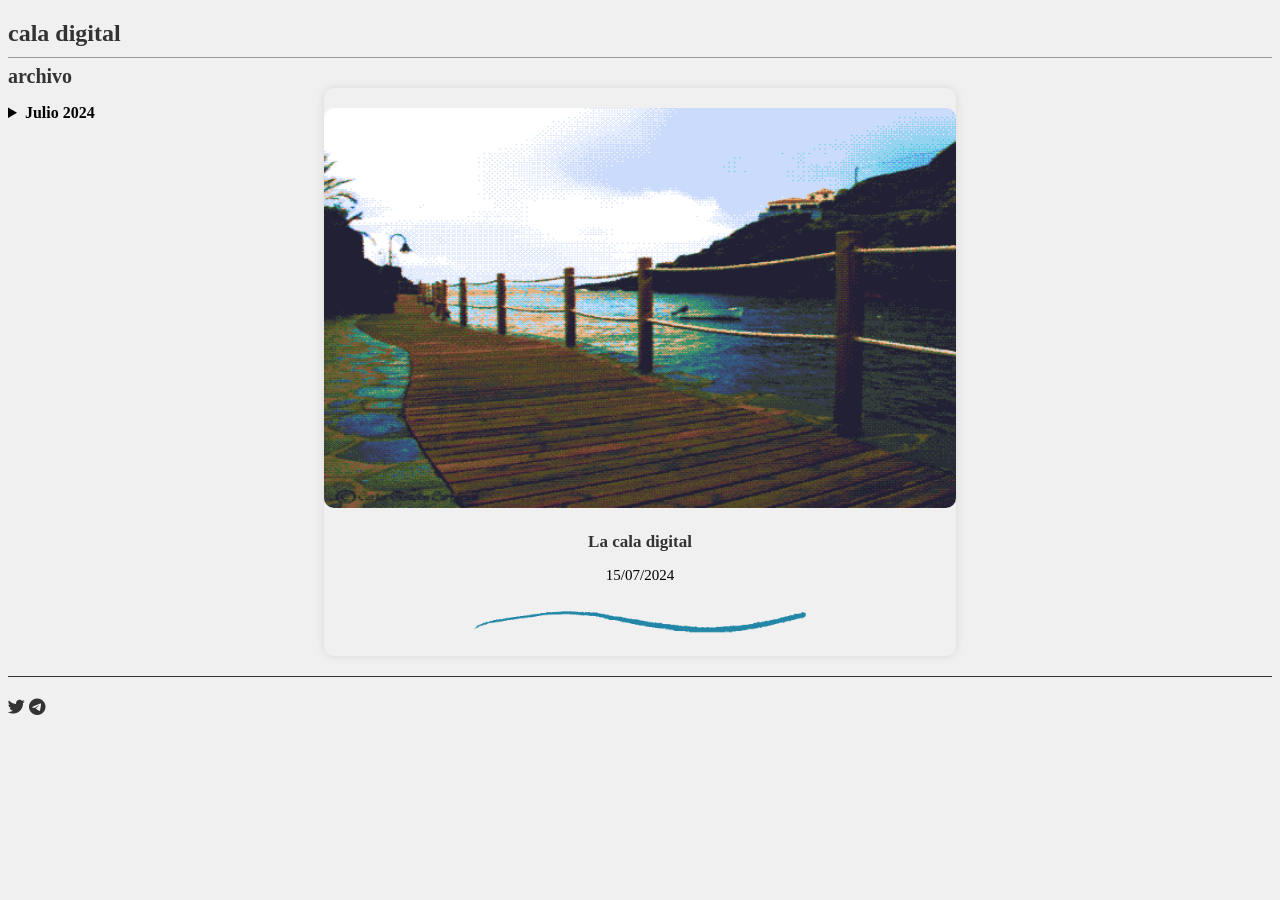
==== index.html @ 635a2b81 "Merge branch 'develop'" ====
<!DOCTYPE html>
<html lang="es">

<head>
    <meta charset="UTF-8">
    <meta name="viewport" content="width=device-width, initial-scale=1.0">
    <link rel="stylesheet" href="fonts.css">
    <link rel="stylesheet" href="styles.css">
    <link rel="stylesheet" href="https://cdnjs.cloudflare.com/ajax/libs/font-awesome/6.0.0-beta3/css/all.min.css">
    <title>__cala digital</title>
    <link rel="icon" href="./icon.png" type="image/png">
    <!-- Cambia "ruta/al/tu/icono.png" por la ruta de tu propio icono -->

</head>

<body>
    <div class="header">
        <h1>
            <a href="./index.html">cala digital</a>
        </h1>
    </div>
    <div class="left-column">
        <h2 class="archive-toggle">archivo</h2>
        <ul class="archives">
            <li>
                <details>
                    <summary>Julio 2024</summary>
                    <ul>
                        <li><a href="./textos/caladigital/index.html">La cala digital</a></li>
                        <!-- Agregar más artículos según sea necesario -->
                    </ul>
                </details>
            </li>
            <!-- Repetir para más meses -->
        </ul>
    </div>

    <!-- <div class="pagination">
        <button class="prev">Anterior</button>
        <button class="next">Siguiente</button>
    </div> -->
    
    <div class="container">
       
        <ul id="article-list">

            <li>
                <a href="./textos/caladigital/index.html">
                    <img src="./textos/caladigital/portada.jpg">
                    <h2>La cala digital</h2>
                </a>
                <p>15/07/2024</p>
            </li>
            <!-- repetir por cada articulo.... -->
        </ul>
    </div>
    
    
    
    <div class="redes">
        <h2>
            <a href="https://x.com/fludens_"><i class="fa-brands fa-twitter"></i></a>
            <a href="https://t.me/fludens"><i class="fa-brands fa-telegram"></i></a>
        </h2>
    </div>
    <script src="scripts.js"></script>
</body>

</html>
---- fonts.css ----
@font-face {
    font-family: 'dogica';
    src: url('fonts/dogica.ttf') format('truetype');
    font-weight: normal;
}

@font-face {
    font-family: 'dogica';
    src: url('fonts/dogicabold.ttf') format('truetype');
    font-weight: bold;
}

@font-face {
    font-family: 'dogica';
    src: url('fonts/dogicapixel.ttf') format('truetype');
    font-style: italic;
}

@font-face {
    font-family: 'dogica';
    src: url('fonts/dogicapixelbold.ttf') format('truetype');
    font-weight: bold;
    font-style: italic;
}
---- styles.css ----
.container {
    width: 50%;
    padding-top: 20px;
    background-color: #f0f0f0;
    border-radius: 10px;
    box-shadow: 0 0 10px rgba(0, 0, 0, 0.1);
    display: block;
    margin-left: auto;
    margin-right: auto;
}


.header {
    margin: 0 auto 20px auto;
}

h1 {
    font-family: 'dogica';
    font-size: 24px;
    color: #333;
    margin-bottom: 30px;
    margin-top: 20px;
    border-bottom: 1px solid #999;
    padding-bottom: 10px;

    text-align: left;

}

img {
    width: 100%;
    height: auto;
    max-width: 700px;
    max-height: 400px;
    border-radius: 10px;

}

li {
    list-style: none;
    display: flex;
    flex-direction: column;
    align-items: center;
    text-align: center;
}

.container ul {
    padding: 0;
    margin: 0;
}

.container ul li {
    margin-bottom: 20px;
}

body {
    background-color: #f0f0f0;
}

h2 {
    font-family: 'dogica';
    font-size: 17px;
    color: #333;
    margin-top: 20px;
}

p {
    font-family: 'Times New Roman', Times, serif;
    font-size: 15px;
}

a {
    text-decoration: none;
    color: #333;
}

a:visited {
    color: #333;
}

.hidden {
    display: none;
}

.pagination {
    display: flex;
    justify-content: center;
    margin-top: 20px;
}

.pagination button {
    margin: 5px 5px;
    padding: 10px 15px;
    cursor: pointer;
}

.separator {
    width: 60%;
    height: auto;
    margin-top: 10px;
    border-radius: 10px;
    padding-bottom: 10px;
}


.left-column {
    /* width: 20%; */
    position: fixed;
    top: 5%;
    /* Ajusta el valor según el espacio que desees dejar arriba */
    overflow-y: auto;
    /* Añade scroll si el contenido excede el tamaño */
    text-align: left;
}

.left-column h2 {

    font-family: 'dogica';
    font-size: 20px;
    color: #333;
    margin-bottom: 10px;
}

.left-column .archives {
    list-style-type: none;
    padding: 0;
}

.left-column .archives li {
    margin-bottom: 10px;
    align-items: left;
    text-align: left;
}

.left-column details {
    margin-bottom: 5px;
}

.left-column summary {
    cursor: pointer;
    font-weight: bold;
}

.left-column ul {
    list-style-type: none;
    padding-left: 20px;
}

.left-column a {
    font-family: 'Times New Roman', Times, serif;
    text-decoration: none;
    color: #333;
}

.left-column a:hover {
    text-decoration: underline;
}

.redes {
    border-top: 1px solid #333; /* Cambia el color y el grosor del borde según sea necesario */
    padding-top:1px;
}

/* Media query para dispositivos móviles */
@media (max-width: 768px) {
    .container {
        width: 90%;
    }

    .left-column {
        position: absolute;
        right: 20px;
        /* Ajusta el valor según el espacio que desees dejar a la derecha */
        top: 1px;
        border-radius: 10px;
    }

    .archives {
        box-shadow: 5px 5px 10px rgba(0, 0, 0, 0.1);
        background-color: #f0f0f0;
    }

    .archive-toggle {
        cursor: pointer;
    }


    .header {
        margin-top: 10px;
    }

    h1 {
        font-size: 20px;
    }

    .pagination {
        margin-top: 10px;
    }
}
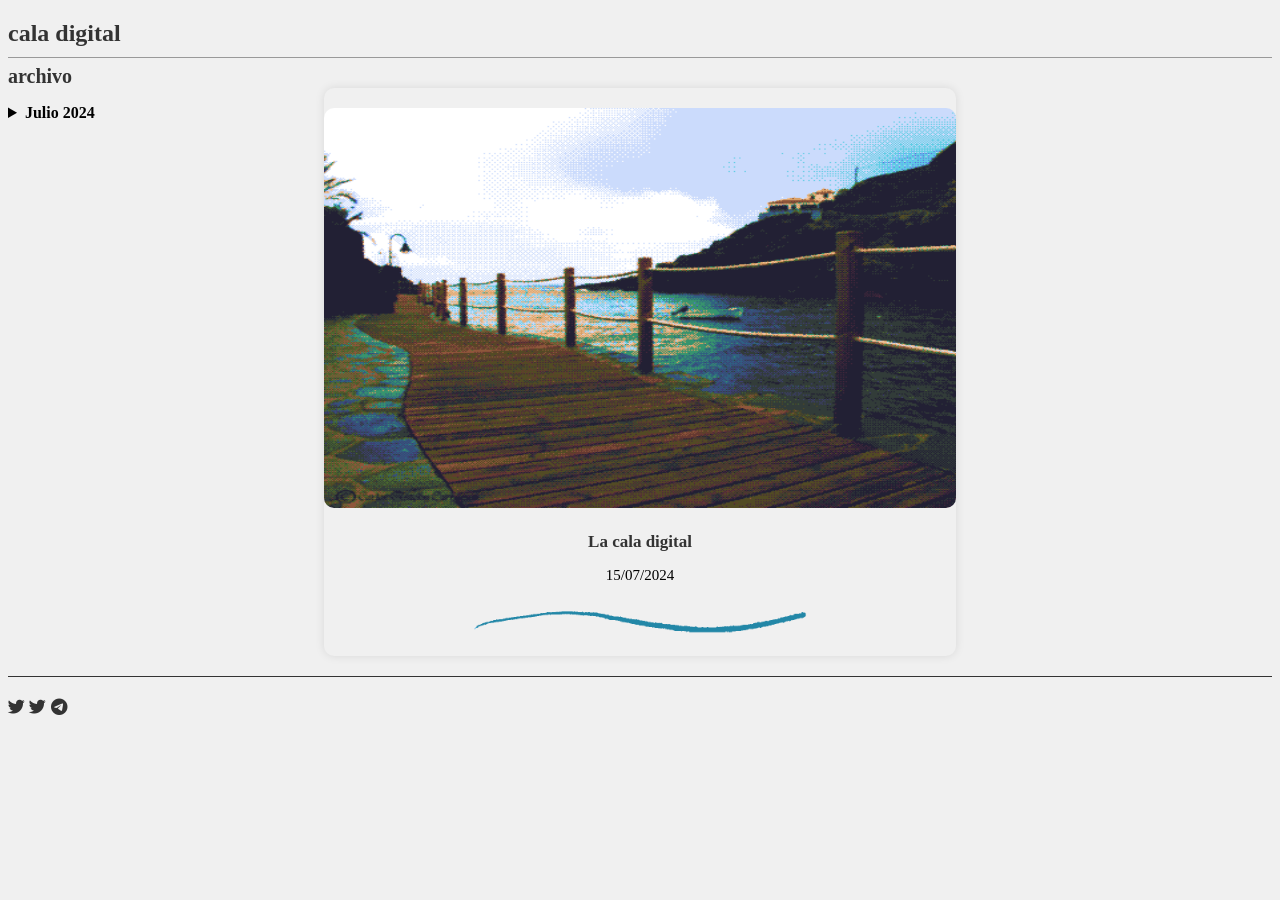
==== commit 0030638f: "redes" ====
--- a/index.html
+++ b/index.html
@@ -60,6 +60,7 @@
     <div class="redes">
         <h2>
             <a href="https://x.com/fludens_"><i class="fa-brands fa-twitter"></i></a>
+            <a href="https://x.com/jbopp_"><i class="fa-brands fa-twitter"></i></a>
             <a href="https://t.me/fludens"><i class="fa-brands fa-telegram"></i></a>
         </h2>
     </div>
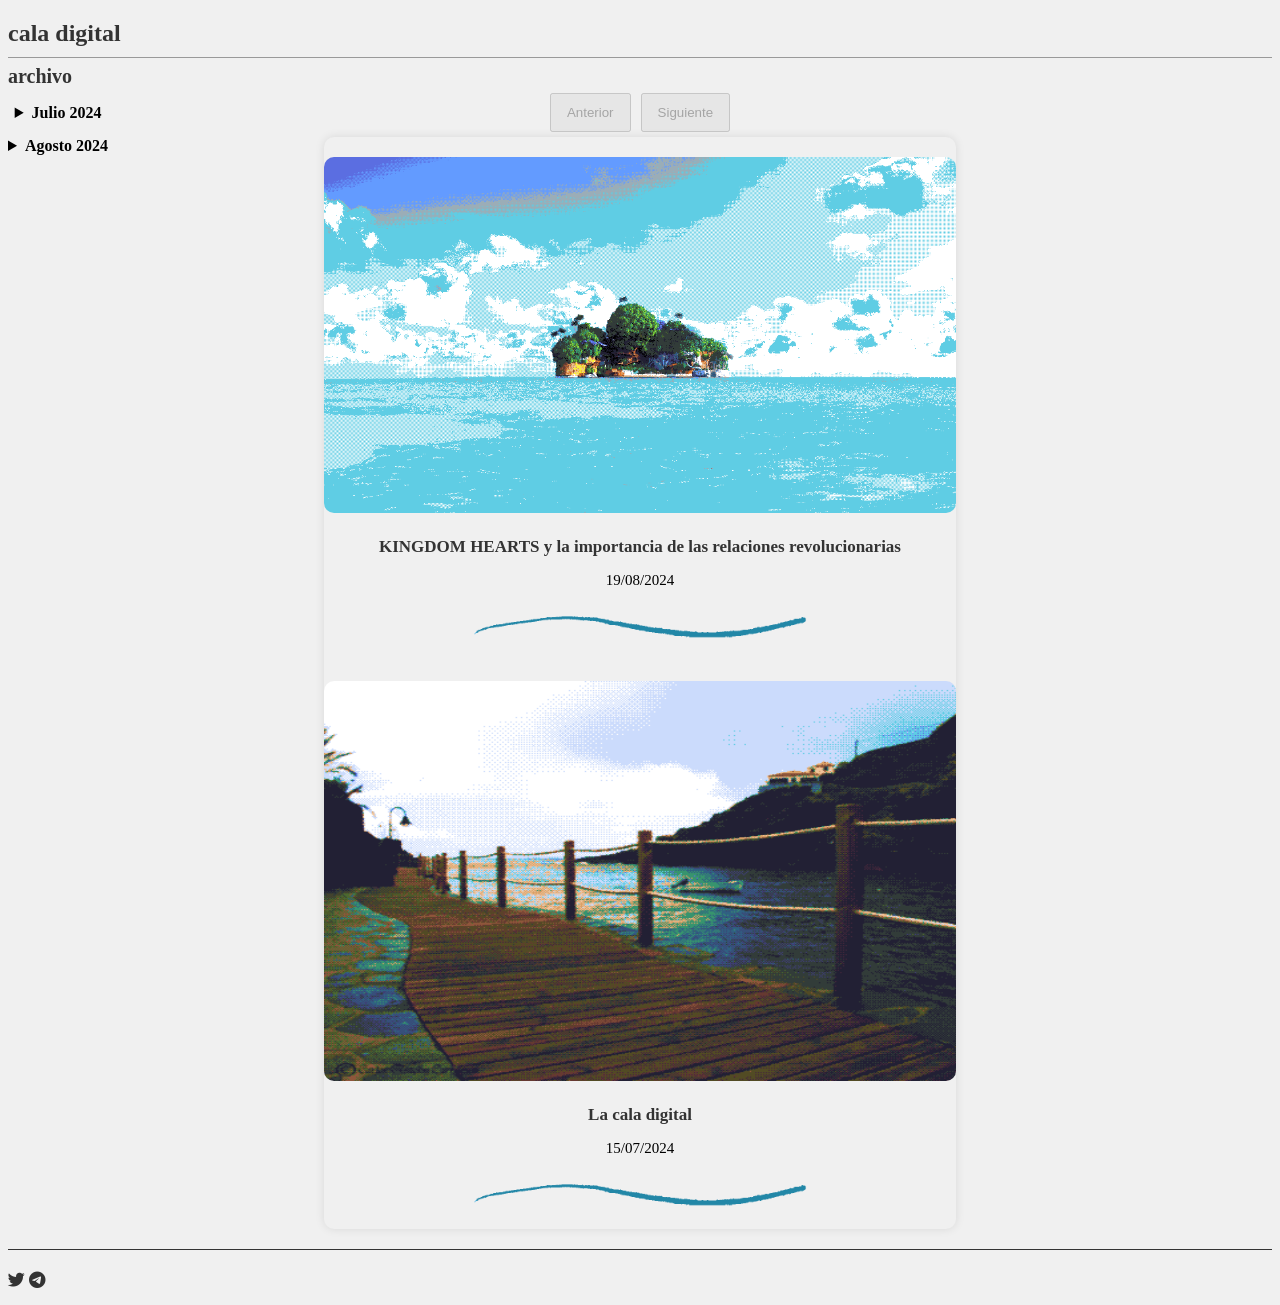
==== commit b79b5fd9: "kingdomhearts" ====
--- a/index.html
+++ b/index.html
@@ -32,18 +32,33 @@
                 </details>
             </li>
             <!-- Repetir para más meses -->
+             <li>
+                <details>
+                    <summary>Agosto 2024</summary>
+                    <ul>
+                        <li><a href="./textos/kingdomhearts/index.html">KINGDOM HEARTS</a></li>
+                        <!-- Agregar más artículos según sea necesario -->
+                    </ul>
+                </details>
+             </li>
         </ul>
     </div>
 
-    <!-- <div class="pagination">
+    <div class="pagination">
         <button class="prev">Anterior</button>
         <button class="next">Siguiente</button>
-    </div> -->
-    
+    </div>
     <div class="container">
        
         <ul id="article-list">
 
+            <li>
+                <a href="./textos/kingdomhearts/index.html">
+                    <img src="./textos/kingdomhearts/portada.jpg">
+                    <h2>KINGDOM HEARTS y la importancia de las relaciones revolucionarias</h2>
+                </a>
+                <p>19/08/2024</p>
+            </li>
             <li>
                 <a href="./textos/caladigital/index.html">
                     <img src="./textos/caladigital/portada.jpg">
@@ -60,7 +75,6 @@
     <div class="redes">
         <h2>
             <a href="https://x.com/fludens_"><i class="fa-brands fa-twitter"></i></a>
-            <a href="https://x.com/jbopp_"><i class="fa-brands fa-twitter"></i></a>
             <a href="https://t.me/fludens"><i class="fa-brands fa-telegram"></i></a>
         </h2>
     </div>
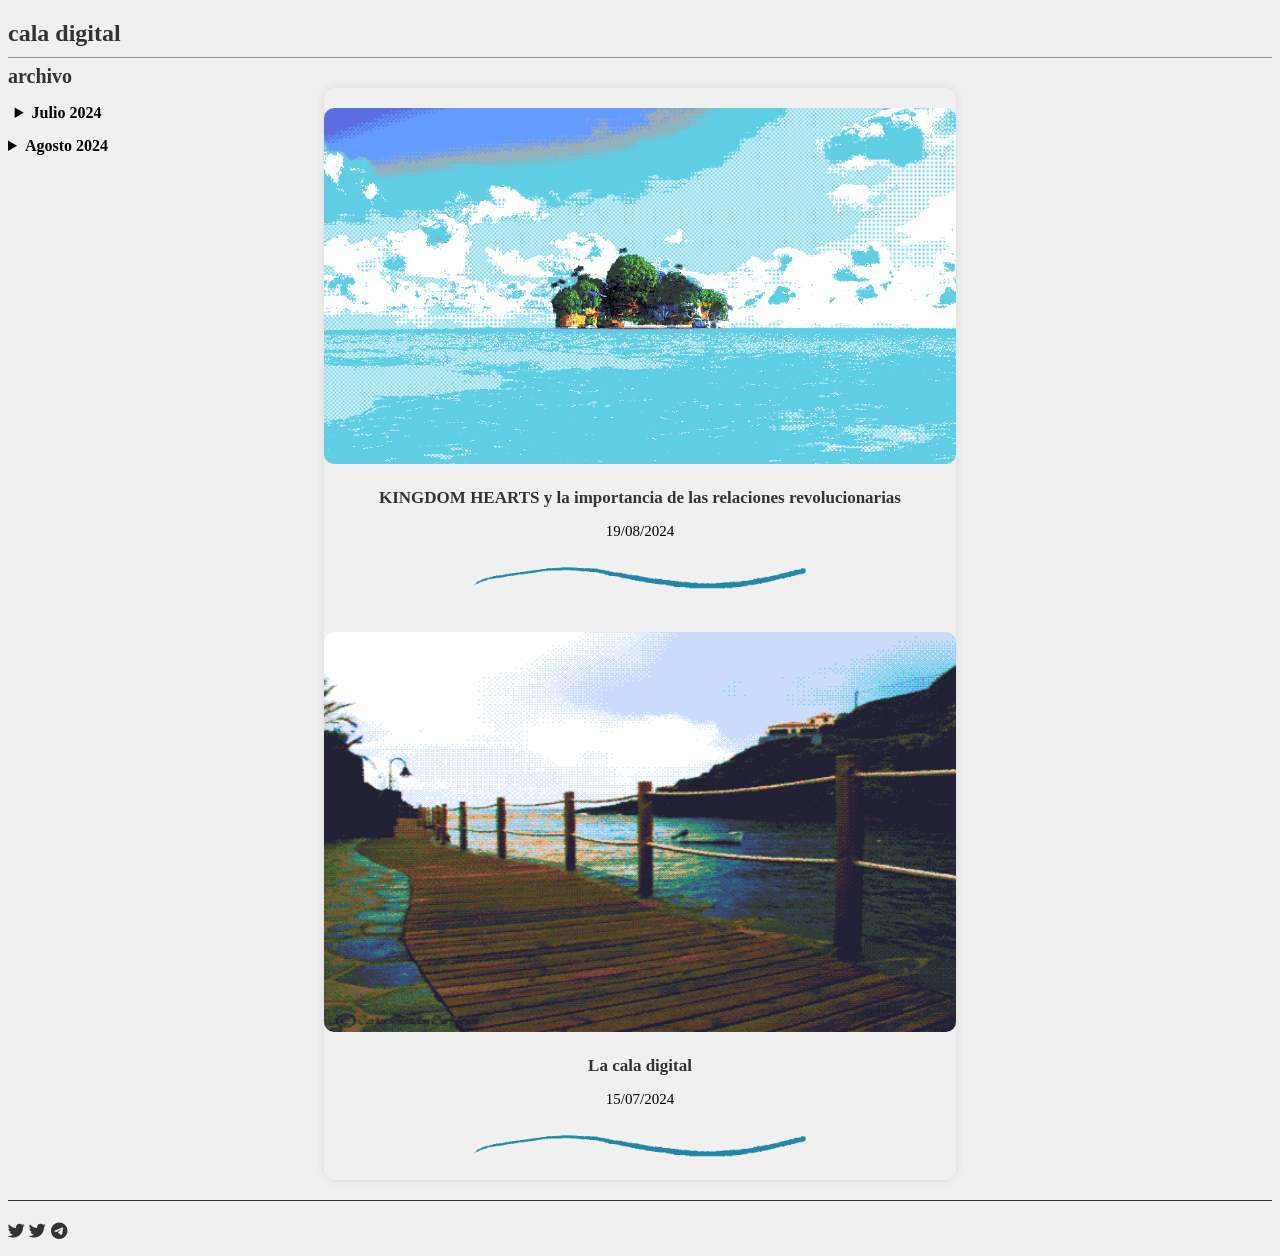
==== commit 256e7547: "Merge branch 'develop'" ====
--- a/index.html
+++ b/index.html
@@ -44,10 +44,11 @@
         </ul>
     </div>
 
-    <div class="pagination">
+    <!-- <div class="pagination">
         <button class="prev">Anterior</button>
         <button class="next">Siguiente</button>
-    </div>
+    </div> -->
+    
     <div class="container">
        
         <ul id="article-list">
@@ -75,6 +76,7 @@
     <div class="redes">
         <h2>
             <a href="https://x.com/fludens_"><i class="fa-brands fa-twitter"></i></a>
+            <a href="https://x.com/jbopp_"><i class="fa-brands fa-twitter"></i></a>
             <a href="https://t.me/fludens"><i class="fa-brands fa-telegram"></i></a>
         </h2>
     </div>
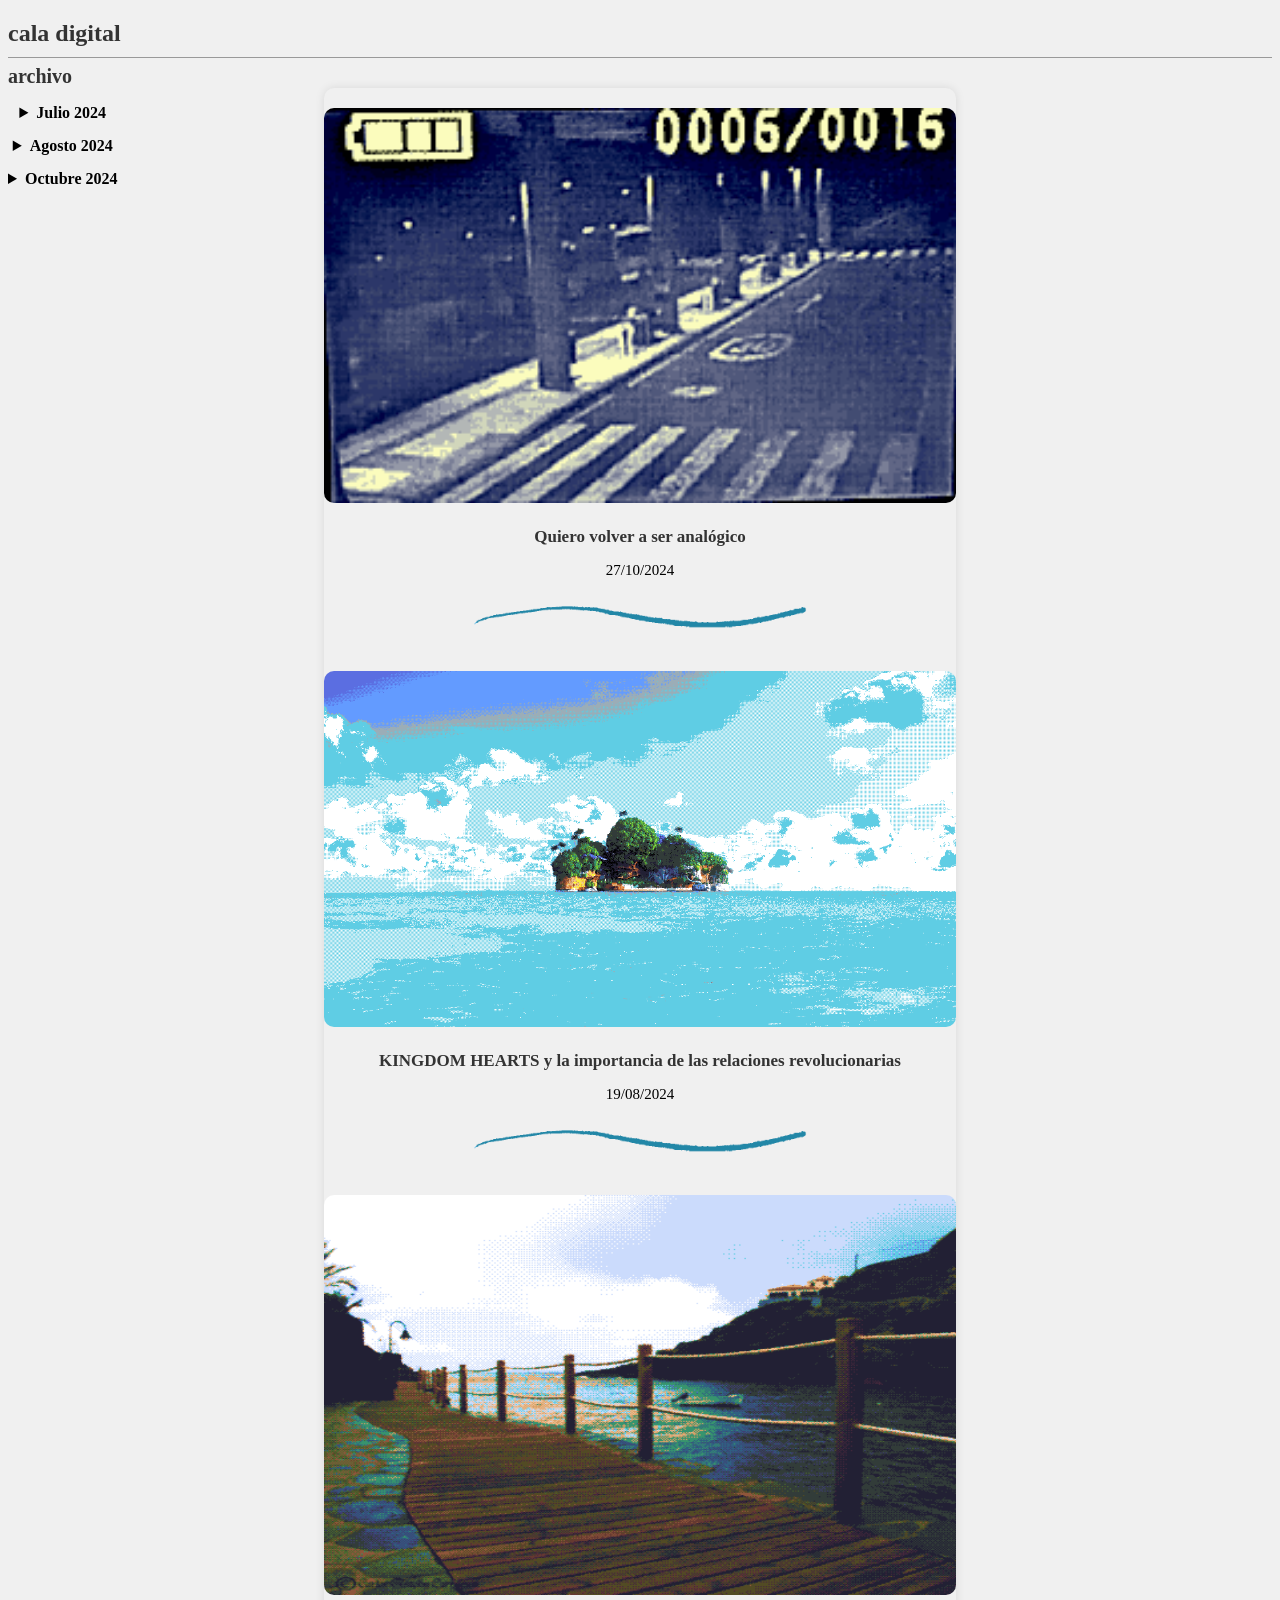
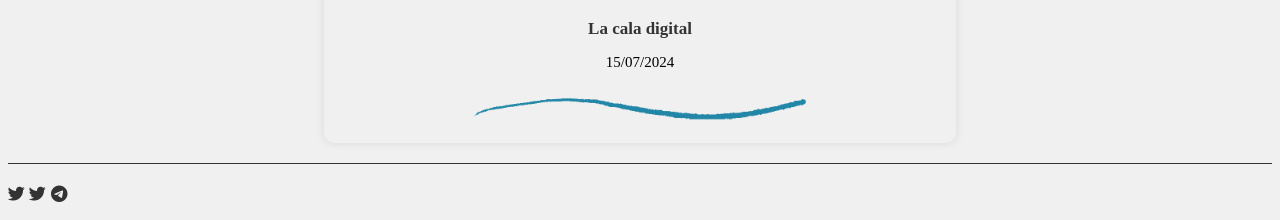
==== commit 198f4acb: "texto analogico" ====
--- a/index.html
+++ b/index.html
@@ -41,6 +41,15 @@
                     </ul>
                 </details>
              </li>
+             <li>
+                <details>
+                    <summary>Octubre 2024</summary>
+                    <ul>
+                        <li><a href="./textos/analogico/index.html">Quiero volver a ser analógico</a></li>
+                        <!-- Agregar más artículos según sea necesario -->
+                    </ul>
+                </details>
+             </li>
         </ul>
     </div>
 
@@ -52,7 +61,13 @@
     <div class="container">
        
         <ul id="article-list">
-
+            <li>
+                <a href="./textos/analogico/index.html">
+                    <img src="./textos/analogico/portada.jpg">
+                    <h2>Quiero volver a ser analógico</h2>
+                </a>
+                <p>27/10/2024</p>
+            </li>
             <li>
                 <a href="./textos/kingdomhearts/index.html">
                     <img src="./textos/kingdomhearts/portada.jpg">
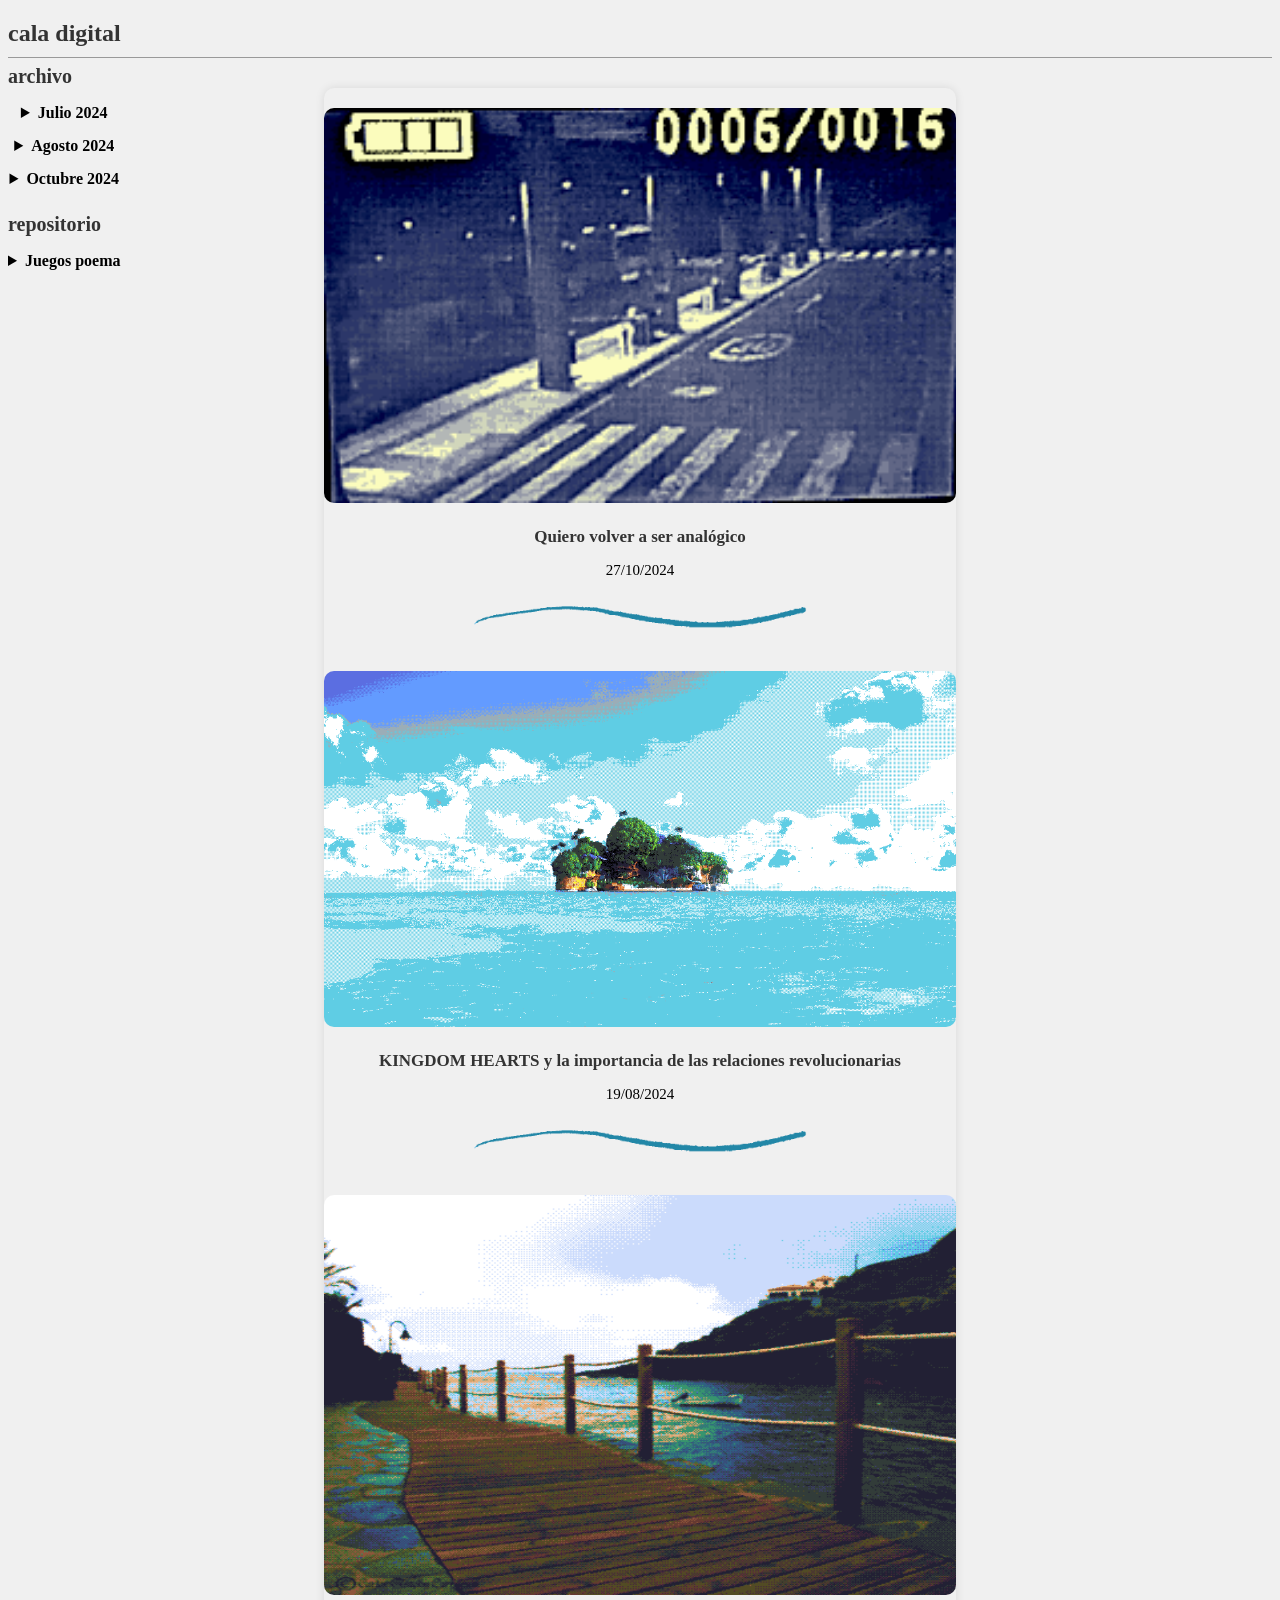
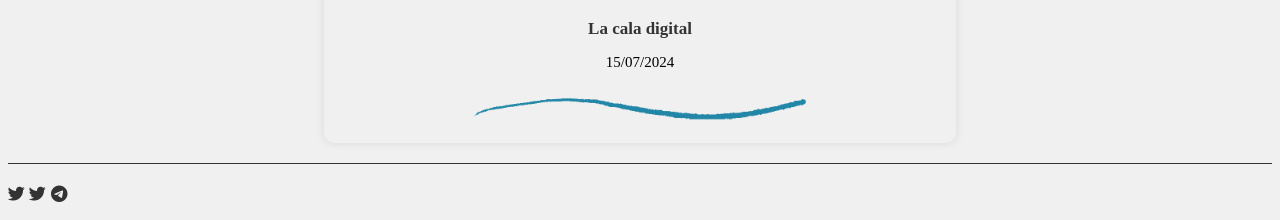
==== commit 54e8961a: "metiendo chachonofunciona" ====
--- a/index.html
+++ b/index.html
@@ -51,6 +51,17 @@
                 </details>
              </li>
         </ul>
+        <h2 class="archive-toggle">repositorio</h2>
+        <ul class="archives">
+            <li>
+                <details>
+                    <summary>Juegos poema</summary>
+                    <ul>
+                        <li><a href="./juegos-poema/chachonofunciona/index.html">chacho no funciona</a></li>
+                    </ul>
+                </details>
+            </li>
+        </ul>
     </div>
 
     <!-- <div class="pagination">
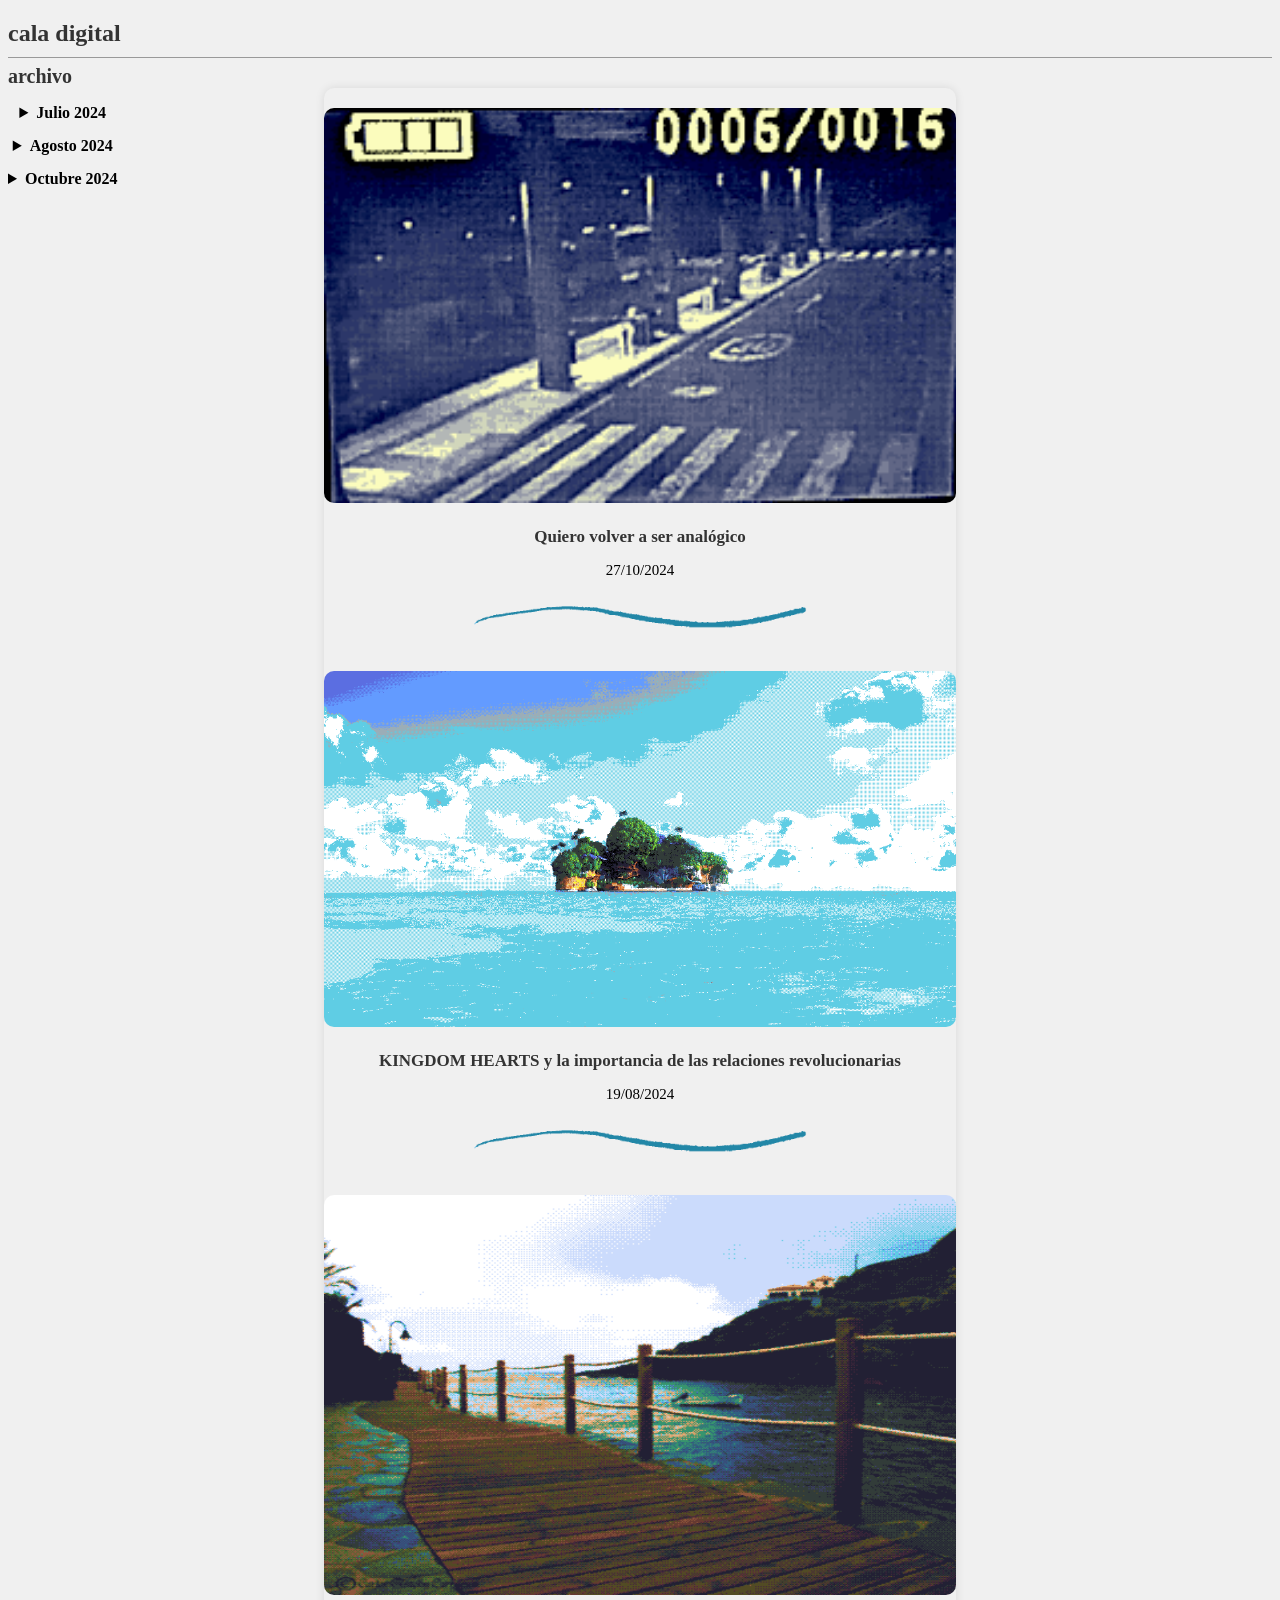
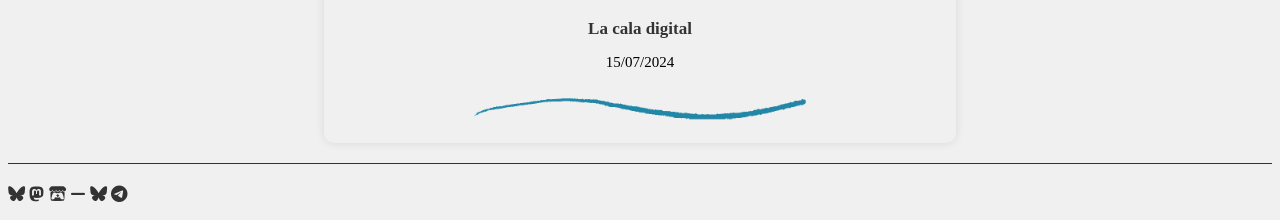
==== commit 89fbc181: "actualizadas redes" ====
--- a/index.html
+++ b/index.html
@@ -6,7 +6,7 @@
     <meta name="viewport" content="width=device-width, initial-scale=1.0">
     <link rel="stylesheet" href="fonts.css">
     <link rel="stylesheet" href="styles.css">
-    <link rel="stylesheet" href="https://cdnjs.cloudflare.com/ajax/libs/font-awesome/6.0.0-beta3/css/all.min.css">
+    <link rel="stylesheet" href="https://cdnjs.cloudflare.com/ajax/libs/font-awesome/6.7.1/css/all.min.css">
     <title>__cala digital</title>
     <link rel="icon" href="./icon.png" type="image/png">
     <!-- Cambia "ruta/al/tu/icono.png" por la ruta de tu propio icono -->
@@ -51,17 +51,6 @@
                 </details>
              </li>
         </ul>
-        <h2 class="archive-toggle">repositorio</h2>
-        <ul class="archives">
-            <li>
-                <details>
-                    <summary>Juegos poema</summary>
-                    <ul>
-                        <li><a href="./juegos-poema/chachonofunciona/index.html">chacho no funciona</a></li>
-                    </ul>
-                </details>
-            </li>
-        </ul>
     </div>
 
     <!-- <div class="pagination">
@@ -101,8 +90,12 @@
     
     <div class="redes">
         <h2>
-            <a href="https://x.com/fludens_"><i class="fa-brands fa-twitter"></i></a>
-            <a href="https://x.com/jbopp_"><i class="fa-brands fa-twitter"></i></a>
+            <!-- <a href="https://x.com/jbopp_"><i class="fa-brands fa-twitter"></i></a> -->
+            <a href="https://jboppdev.bsky.social"><i class="fa-brands fa-bluesky"></i></a>
+            <a rel="me" href="https://mastodon.social/@jbopp"><i class="fa-brands fa-mastodon"></i></a>
+            <a href="https://jbopp.itch.io/"><i class="fa-brands fa-itch-io"></i></a>
+            <i class="fa-solid fa-minus"></i>
+            <a href="https://fludens.bsky.social"><i class="fa-brands fa-bluesky"></i></a>
             <a href="https://t.me/fludens"><i class="fa-brands fa-telegram"></i></a>
         </h2>
     </div>
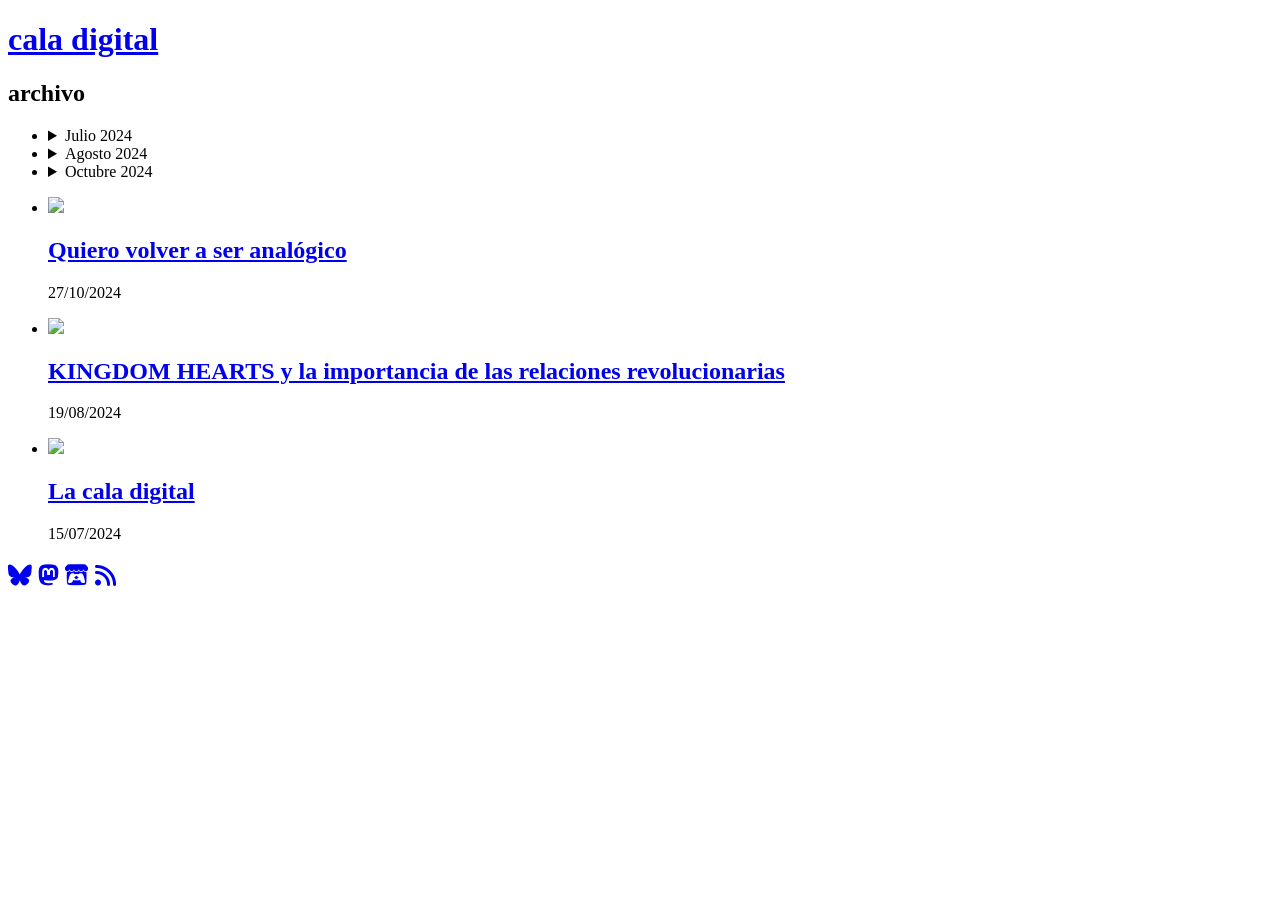
==== commit 6ebc06ca: "rss" ====
--- a/index.html
+++ b/index.html
@@ -9,8 +9,7 @@
     <link rel="stylesheet" href="https://cdnjs.cloudflare.com/ajax/libs/font-awesome/6.7.1/css/all.min.css">
     <title>__cala digital</title>
     <link rel="icon" href="./icon.png" type="image/png">
-    <!-- Cambia "ruta/al/tu/icono.png" por la ruta de tu propio icono -->
-
+    <link rel="alternate" type="application/rss+xml" title="RSS" href="/rss.xml">
 </head>
 
 <body>
@@ -32,7 +31,7 @@
                 </details>
             </li>
             <!-- Repetir para más meses -->
-             <li>
+            <li>
                 <details>
                     <summary>Agosto 2024</summary>
                     <ul>
@@ -40,8 +39,8 @@
                         <!-- Agregar más artículos según sea necesario -->
                     </ul>
                 </details>
-             </li>
-             <li>
+            </li>
+            <li>
                 <details>
                     <summary>Octubre 2024</summary>
                     <ul>
@@ -49,7 +48,7 @@
                         <!-- Agregar más artículos según sea necesario -->
                     </ul>
                 </details>
-             </li>
+            </li>
         </ul>
     </div>
 
@@ -57,9 +56,9 @@
         <button class="prev">Anterior</button>
         <button class="next">Siguiente</button>
     </div> -->
-    
+
     <div class="container">
-       
+
         <ul id="article-list">
             <li>
                 <a href="./textos/analogico/index.html">
@@ -85,18 +84,15 @@
             <!-- repetir por cada articulo.... -->
         </ul>
     </div>
-    
-    
-    
+
+
+
     <div class="redes">
         <h2>
-            <!-- <a href="https://x.com/jbopp_"><i class="fa-brands fa-twitter"></i></a> -->
             <a href="https://jboppdev.bsky.social"><i class="fa-brands fa-bluesky"></i></a>
             <a rel="me" href="https://mastodon.social/@jbopp"><i class="fa-brands fa-mastodon"></i></a>
             <a href="https://jbopp.itch.io/"><i class="fa-brands fa-itch-io"></i></a>
-            <i class="fa-solid fa-minus"></i>
-            <a href="https://fludens.bsky.social"><i class="fa-brands fa-bluesky"></i></a>
-            <a href="https://t.me/fludens"><i class="fa-brands fa-telegram"></i></a>
+            <a href="rss.xml" target="_blank" rel="noopener noreferrer"><i class="fas fa-rss"></i></a>
         </h2>
     </div>
     <script src="scripts.js"></script>
